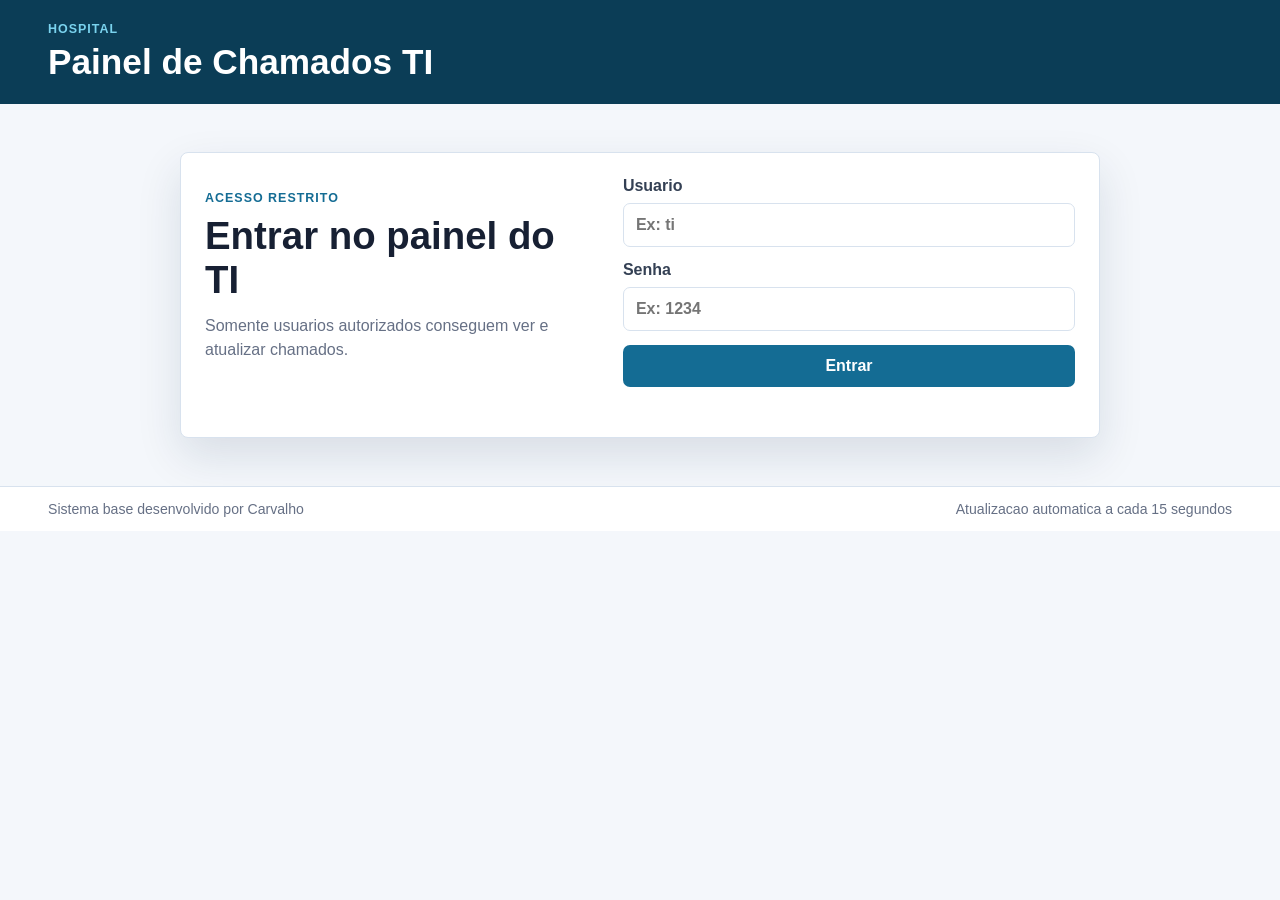
==== SistemaChamadosHospital/painel.html @ be53ba48 "Projeto Base" ====
<!doctype html>
<html lang="pt-BR">
<head>
  <meta charset="utf-8">
  <meta name="viewport" content="width=device-width, initial-scale=1">
  <title>Painel TI - Chamados</title>
  <link rel="stylesheet" href="styles.css">
</head>
<body>
  <header class="topbar">
    <div>
      <p class="eyebrow">Hospital</p>
      <h1>Painel de Chamados TI</h1>
    </div>
  </header>

  <main>
    <section id="login-section" class="auth-card">
      <div>
        <p class="eyebrow">Acesso restrito</p>
        <h2>Entrar no painel do TI</h2>
        <p>Somente usuarios autorizados conseguem ver e atualizar chamados.</p>
      </div>
      <form id="login-form" class="login-form">
        <label>
          Usuario
          <input name="username" type="text" autocomplete="username" required placeholder="Ex: ti">
        </label>
        <label>
          Senha
          <input name="password" type="password" autocomplete="current-password" required placeholder="Ex: 1234">
        </label>
        <button type="submit" class="primary">Entrar</button>
        <p id="login-message" class="form-message" role="status"></p>
      </form>
    </section>

    <section id="force-password-section" class="auth-card hidden">
      <div>
        <p class="eyebrow">Senha temporaria</p>
        <h2>Escolha uma nova senha</h2>
        <p>O TI definiu uma senha padrao. Para continuar, crie sua senha definitiva.</p>
      </div>
      <form id="force-password-form" class="login-form">
        <label>
          Nova senha
          <input name="newPassword" type="password" autocomplete="new-password" required>
        </label>
        <button type="submit" class="primary">Salvar nova senha</button>
        <p id="force-password-message" class="form-message" role="status"></p>
      </form>
    </section>

    <section id="dashboard" class="screen active app-area hidden" aria-labelledby="dashboard-title">
      <div class="userbar">
        <span id="current-user"></span>
        <div class="userbar-actions">
          <button id="profile-toggle" class="icon-button" type="button" aria-label="Meus dados" title="Meus dados">👤</button>
          <button id="logout-button" type="button">Sair</button>
        </div>
      </div>
      <section id="profile-panel" class="profile-card hidden">
        <div class="column-title">
          <h3>Meus dados</h3>
          <span>Atualize seus contatos</span>
        </div>
        <form id="profile-form" class="ticket-form compact-form">
          <label>
            Nome completo
            <input name="name" type="text" required>
          </label>
          <label>
            Email
            <input name="email" type="email" required>
          </label>
          <label>
            Celular
            <input name="phone" type="tel" required>
          </label>
          <button type="submit" class="primary">Salvar meus dados</button>
          <p id="profile-message" class="form-message" role="status"></p>
        </form>
      </section>
      <div class="panel-heading">
        <div>
          <p class="eyebrow">Telao TI</p>
          <h2 id="dashboard-title">Acompanhamento de chamados</h2>
        </div>
        <div class="filters">
          <label>
            Movimentados em
            <input id="date-filter" type="date">
          </label>
          <button id="today-filter" type="button">Hoje</button>
          <button id="clear-filter" type="button">Todos</button>
        </div>
      </div>

      <div class="stats" aria-label="Resumo dos chamados">
        <div>
          <span id="open-count">0</span>
          <p>em acompanhamento</p>
        </div>
        <div>
          <span id="done-count">0</span>
          <p>movimentados no filtro</p>
        </div>
        <div>
          <span id="urgent-count">0</span>
          <p>urgentes abertos</p>
        </div>
      </div>

      <div class="admin-actions">
        <div class="admin-control">
          <button class="panel-toggle" type="button" data-panel-target="analytics-panel">Dashboards</button>
          <section id="analytics-panel" class="analytics-panel hidden">
            <div class="column-title">
              <h3>Dashboards</h3>
              <span>Levantamentos gerais de chamados</span>
            </div>

            <div class="analytics-grid">
              <article class="analytics-card">
                <div class="analytics-head">
                  <div>
                    <p class="eyebrow">Funcionarios</p>
                    <h4>Solicitacoes abertas</h4>
                  </div>
                  <strong id="employee-total">0</strong>
                </div>
                <div class="chart-grid">
                  <div>
                    <h5>Tipos mais recorrentes</h5>
                    <div id="employee-type-pie" class="pie-chart"></div>
                    <div id="employee-type-list" class="rank-list"></div>
                  </div>
                  <div>
                    <h5>Contas que mais abriram chamados</h5>
                    <div id="employee-user-pie" class="pie-chart"></div>
                    <div id="employee-user-list" class="rank-list"></div>
                  </div>
                </div>
              </article>

              <article class="analytics-card">
                <div class="analytics-head">
                  <div>
                    <p class="eyebrow">TI</p>
                    <h4>Chamados movimentados</h4>
                  </div>
                  <strong id="ti-total">0</strong>
                </div>
                <div class="chart-grid">
                  <div>
                    <h5>Movimentados por pessoa</h5>
                    <div id="ti-person-pie" class="pie-chart"></div>
                    <div id="ti-person-list" class="rank-list"></div>
                  </div>
                  <div>
                    <h5>Tipos movimentados por pessoa</h5>
                    <div id="ti-person-type-list" class="rank-list wide"></div>
                  </div>
                  <div>
                    <h5>Situacao dos chamados movimentados</h5>
                    <div id="ti-status-pie" class="pie-chart"></div>
                    <div id="ti-status-list" class="rank-list"></div>
                  </div>
                </div>
              </article>
            </div>
          </section>
        </div>

        <div class="admin-control">
          <button class="panel-toggle" type="button" data-panel-target="users-panel">Usuarios</button>
          <section id="users-panel" class="users-panel hidden">
            <div class="column-title">
              <h3>Usuarios</h3>
              <span>Criar usuarios e resetar senha</span>
            </div>
            <form id="create-user-form" class="ticket-form compact-form">
              <label>
                Nome completo
                <input name="name" type="text" required>
              </label>
              <label>
                Email
                <input name="email" type="email" required>
              </label>
              <label>
                Celular
                <input name="phone" type="tel" required>
              </label>
              <label>
                Usuario
                <input name="username" type="text" required>
              </label>
              <label>
                Senha inicial
                <input name="password" type="text" value="Hospital@123" required>
              </label>
              <label>
                Tipo de usuario
                <select name="role" required>
                  <option value="user">Usuario comum</option>
                  <option value="ti">TI</option>
                </select>
              </label>
              <button type="submit" class="primary">Criar usuario</button>
              <p id="create-user-message" class="form-message" role="status"></p>
            </form>
            <div class="search-row inline-search">
              <label>
                Pesquisar usuarios
                <input id="user-search" type="search" placeholder="Nome, usuario, email ou celular">
              </label>
            </div>
            <div id="user-list" class="user-list"></div>
          </section>
        </div>

        <div class="admin-control">
          <button class="panel-toggle" type="button" data-panel-target="reset-panel">
            Pedidos de senha <span id="reset-badge" class="badge hidden">0</span>
          </button>
          <section id="reset-panel" class="users-panel hidden">
            <div class="column-title">
              <h3>Pedidos de nova senha</h3>
              <span>Senha padrao: Hospital@123</span>
            </div>
            <div id="reset-request-list" class="user-list"></div>
          </section>
        </div>
      </div>

      <div class="search-row ticket-search-row">
        <label>
          Pesquisar pelo numero, nome, email ou telefone
          <input id="ticket-search" type="search" placeholder="Ex: 1001, Ana ou celular">
        </label>
      </div>

      <div class="board">
        <section class="column">
          <div class="column-title">
            <h3>Chamados abertos</h3>
            <span>Ainda sem movimentacao do TI</span>
          </div>
          <div id="open-list" class="ticket-list"></div>
        </section>

        <section class="column">
          <div class="column-title">
            <h3>Movimentados / concluidos</h3>
            <span id="done-filter-label">Todos</span>
          </div>
          <div id="done-list" class="ticket-list"></div>
        </section>
      </div>

    </section>
  </main>

  <footer class="signature">
    <span>Sistema base desenvolvido por Carvalho</span>
    <span>Atualizacao automatica a cada 15 segundos</span>
  </footer>

  <template id="ticket-template">
    <article class="ticket-card">
      <div class="ticket-main">
        <div>
          <strong class="ticket-title"></strong>
          <p class="ticket-meta"></p>
        </div>
        <span class="priority"></span>
      </div>
      <span class="status-badge"></span>
      <p class="ticket-description"></p>
      <div class="ticket-footer">
        <span class="ticket-time"></span>
        <div class="ticket-actions"></div>
      </div>
    </article>
  </template>

  <script src="app.js?v=20260601-11"></script>
</body>
</html>
---- SistemaChamadosHospital/styles.css ----
:root {
  --bg: #f4f7fb;
  --surface: #ffffff;
  --surface-soft: #eef4fb;
  --text: #172033;
  --muted: #667085;
  --line: #d8e2ee;
  --brand: #146c94;
  --brand-dark: #0f526f;
  --ok: #198754;
  --warn: #b7791f;
  --danger: #c24135;
  --info: #375a9e;
  --pending: #7654a6;
  --shadow: 0 18px 45px rgba(20, 45, 70, 0.12);
}

* {
  box-sizing: border-box;
}

body {
  margin: 0;
  min-height: 100vh;
  color: var(--text);
  background: var(--bg);
  font-family: Arial, Helvetica, sans-serif;
}

.signature {
  display: flex;
  justify-content: space-between;
  gap: 12px;
  padding: 14px clamp(18px, 4vw, 48px);
  border-top: 1px solid var(--line);
  color: var(--muted);
  background: white;
  font-size: 0.88rem;
}

button,
input,
select,
textarea {
  font: inherit;
}

.topbar {
  display: flex;
  align-items: center;
  justify-content: space-between;
  gap: 24px;
  padding: 22px clamp(18px, 4vw, 48px);
  color: white;
  background: #0b3d56;
}

h1,
h2,
h3,
p {
  margin: 0;
}

h1 {
  font-size: clamp(1.55rem, 3vw, 2.2rem);
}

h2 {
  font-size: clamp(1.6rem, 3vw, 2.4rem);
}

.eyebrow {
  margin-bottom: 6px;
  color: #7ad3ee;
  font-size: 0.78rem;
  font-weight: 700;
  letter-spacing: 0.08em;
  text-transform: uppercase;
}

.tabs {
  display: flex;
  gap: 8px;
  padding: 5px;
  border: 1px solid rgba(255, 255, 255, 0.24);
  border-radius: 8px;
  background: rgba(255, 255, 255, 0.08);
}

.tab {
  border: 0;
  border-radius: 6px;
  padding: 10px 14px;
  color: white;
  background: transparent;
  cursor: pointer;
}

.tab.active {
  color: #0b3d56;
  background: white;
}

main {
  padding: clamp(18px, 4vw, 48px);
}

.screen {
  display: none;
}

.screen.active {
  display: block;
}

.hidden {
  display: none !important;
}

.auth-card {
  display: grid;
  grid-template-columns: minmax(240px, 0.9fr) minmax(280px, 1.1fr);
  gap: clamp(20px, 4vw, 48px);
  align-items: start;
  max-width: 920px;
  margin: 0 auto;
  padding: 24px;
  border: 1px solid var(--line);
  border-radius: 8px;
  background: var(--surface);
  box-shadow: var(--shadow);
}

.auth-card .eyebrow {
  color: var(--brand);
}

.auth-card p {
  margin-top: 12px;
  color: var(--muted);
  line-height: 1.5;
}

.login-form {
  display: grid;
  gap: 14px;
}

.auth-forms {
  min-width: 0;
}

.secondary {
  border: 1px solid var(--line);
  border-radius: 7px;
  padding: 12px 16px;
  color: var(--brand);
  background: white;
  font-weight: 800;
  cursor: pointer;
}

.userbar {
  display: flex;
  align-items: center;
  justify-content: space-between;
  gap: 12px;
  margin: 0 auto 18px;
  max-width: 1180px;
  padding: 12px 14px;
  border: 1px solid var(--line);
  border-radius: 8px;
  background: var(--surface);
}

.userbar-actions {
  display: flex;
  align-items: center;
  gap: 8px;
}

.userbar span {
  font-weight: 800;
}

.userbar button {
  border: 1px solid var(--line);
  border-radius: 7px;
  padding: 9px 12px;
  color: var(--text);
  background: white;
  cursor: pointer;
}

.icon-button {
  display: grid;
  place-items: center;
  width: 42px;
  height: 42px;
  padding: 0 !important;
  font-size: 1.2rem;
}

.admin-actions {
  display: grid;
  grid-template-columns: repeat(3, minmax(0, 1fr));
  gap: 10px;
  max-width: 1100px;
  margin: 0 auto 18px;
}

.admin-control {
  display: contents;
}

.panel-toggle {
  position: relative;
  width: 100%;
  border: 1px solid var(--line);
  border-radius: 8px;
  padding: 12px 16px;
  color: var(--brand);
  background: white;
  font-weight: 800;
  cursor: pointer;
}

.admin-actions .analytics-panel,
.admin-actions .users-panel {
  grid-column: 1 / -1;
  width: 100%;
  max-width: none;
  margin: 0;
}

.ticket-search-row {
  max-width: 1100px;
  margin: 0 auto 18px;
}

.panel-toggle.active {
  color: white;
  background: var(--brand);
}

.badge {
  display: inline-grid;
  place-items: center;
  min-width: 22px;
  height: 22px;
  margin-left: 6px;
  border-radius: 999px;
  color: white;
  background: var(--danger);
  font-size: 0.78rem;
  font-weight: 900;
}

.form-layout {
  display: grid;
  grid-template-columns: minmax(240px, 0.8fr) minmax(300px, 1.2fr);
  gap: clamp(20px, 4vw, 52px);
  align-items: start;
  max-width: 1100px;
  margin: 0 auto;
}

.history,
.profile-card,
.users-panel,
.analytics-panel {
  max-width: 1100px;
  margin: 22px auto 0;
  border: 1px solid var(--line);
  border-radius: 8px;
  background: var(--surface);
  overflow: hidden;
}

.analytics-grid {
  display: grid;
  grid-template-columns: 1fr;
  gap: 14px;
  padding: 14px;
}

.analytics-card {
  border: 1px solid var(--line);
  border-radius: 8px;
  padding: 16px;
  background: white;
}

.analytics-head {
  display: flex;
  align-items: center;
  justify-content: space-between;
  gap: 14px;
  margin-bottom: 16px;
}

.analytics-head .eyebrow {
  color: var(--brand);
}

.analytics-head h4,
.chart-grid h5 {
  margin: 0;
}

.analytics-head strong {
  display: grid;
  place-items: center;
  min-width: 64px;
  min-height: 54px;
  border-radius: 8px;
  color: white;
  background: var(--brand);
  font-size: 1.8rem;
}

.chart-grid {
  display: grid;
  grid-template-columns: repeat(2, minmax(0, 1fr));
  gap: 18px;
}

.chart-grid h5 {
  margin-bottom: 10px;
  color: #344054;
}

.pie-chart {
  display: grid;
  place-items: center;
  min-height: 170px;
  margin-bottom: 8px;
}

.pie-chart svg {
  width: min(170px, 100%);
  height: auto;
}

.pie-chart text {
  fill: var(--text);
  font-size: 0.9rem;
  font-weight: 800;
}

.rank-list {
  display: grid;
  gap: 8px;
}

.rank-row {
  display: grid;
  grid-template-columns: auto 1fr auto;
  gap: 8px;
  align-items: center;
  color: var(--muted);
  font-size: 0.92rem;
}

.rank-row strong {
  min-width: 0;
  color: var(--text);
  overflow-wrap: anywhere;
}

.dot {
  width: 10px;
  height: 10px;
  border-radius: 999px;
}

.person-type-row {
  display: grid;
  gap: 8px;
  padding: 10px;
  border: 1px solid var(--line);
  border-radius: 8px;
  background: var(--surface-soft);
}

.person-type-row strong {
  display: flex;
  justify-content: space-between;
  gap: 10px;
}

.person-type-row p {
  margin: 2px 0 -2px;
  color: var(--muted);
  font-size: 0.82rem;
  font-weight: 800;
  text-transform: uppercase;
}

.person-type-row em {
  color: var(--muted);
  font-style: normal;
  font-weight: 700;
}

.person-type-row div {
  display: flex;
  flex-wrap: wrap;
  gap: 6px;
}

.person-type-row span {
  border-radius: 999px;
  padding: 5px 8px;
  color: var(--brand-dark);
  background: white;
  font-size: 0.86rem;
  font-weight: 700;
}

.empty-mini {
  color: var(--muted);
  text-align: center;
}

.compact-form {
  box-shadow: none;
  border: 0;
  border-radius: 0;
}

.intro {
  padding-top: 18px;
}

.intro .eyebrow,
.panel-heading .eyebrow {
  color: var(--brand);
}

.intro p:last-child {
  margin-top: 14px;
  color: var(--muted);
  line-height: 1.55;
}

.contact-warning {
  margin-top: 18px;
  border: 2px solid #f2b84b;
  border-radius: 8px;
  padding: 14px;
  background: #fff8e8;
}

.contact-warning strong {
  display: block;
  margin-bottom: 6px;
  color: #8a5a00;
  font-size: 1rem;
}

.contact-warning p {
  color: #5f4305 !important;
  font-weight: 700;
  line-height: 1.5;
}

.ticket-form {
  display: grid;
  grid-template-columns: repeat(2, minmax(0, 1fr));
  gap: 16px;
  padding: 24px;
  border: 1px solid var(--line);
  border-radius: 8px;
  background: var(--surface);
  box-shadow: var(--shadow);
}

label {
  display: grid;
  gap: 8px;
  color: #344054;
  font-weight: 700;
}

input,
select,
textarea {
  width: 100%;
  border: 1px solid var(--line);
  border-radius: 7px;
  padding: 12px;
  color: var(--text);
  background: white;
}

textarea {
  resize: vertical;
}

.span-2 {
  grid-column: 1 / -1;
}

.primary,
.filters button,
.status-button {
  border: 0;
  border-radius: 7px;
  padding: 12px 16px;
  font-weight: 700;
  cursor: pointer;
}

.primary {
  color: white;
  background: var(--brand);
}

.primary:hover,
.filters button:hover {
  background: var(--brand-dark);
}

.form-message {
  align-self: center;
  color: var(--ok);
  font-weight: 700;
}

.panel-heading {
  display: flex;
  align-items: end;
  justify-content: space-between;
  gap: 18px;
  margin-bottom: 18px;
}

.filters {
  display: flex;
  align-items: end;
  gap: 10px;
}

.filters label {
  min-width: 190px;
}

.filters button {
  color: white;
  background: var(--brand);
}

.search-row {
  margin-bottom: 18px;
  padding: 16px;
  border: 1px solid var(--line);
  border-radius: 8px;
  background: var(--surface);
}

.inline-search {
  margin: 14px;
}

.search-row label {
  max-width: 520px;
}

.stats {
  display: grid;
  grid-template-columns: repeat(3, minmax(0, 1fr));
  gap: 14px;
  margin-bottom: 18px;
}

.stats div {
  padding: 18px;
  border: 1px solid var(--line);
  border-radius: 8px;
  background: var(--surface);
}

.stats span {
  display: block;
  margin-bottom: 4px;
  font-size: 2rem;
  font-weight: 800;
  color: var(--brand);
}

.stats p {
  color: var(--muted);
}

.board {
  display: grid;
  grid-template-columns: 1fr 1fr;
  gap: 18px;
  min-height: 52vh;
}

.column {
  min-width: 0;
  border: 1px solid var(--line);
  border-radius: 8px;
  background: var(--surface);
  overflow: hidden;
}

.column-title {
  display: flex;
  align-items: center;
  justify-content: space-between;
  gap: 12px;
  padding: 16px 18px;
  background: var(--surface-soft);
  border-bottom: 1px solid var(--line);
}

.column-title span {
  color: var(--muted);
  font-size: 0.92rem;
}

.ticket-list {
  display: grid;
  gap: 12px;
  padding: 14px;
}

.ticket-card {
  border: 1px solid var(--line);
  border-radius: 8px;
  padding: 14px;
  background: white;
}

.ticket-main,
.ticket-footer {
  display: flex;
  align-items: center;
  justify-content: space-between;
  gap: 12px;
}

.ticket-title {
  font-size: 1.05rem;
}

.ticket-meta,
.ticket-description,
.ticket-time {
  color: var(--muted);
}

.ticket-meta {
  margin-top: 4px;
  font-size: 0.92rem;
}

.ticket-description {
  margin: 12px 0;
  line-height: 1.45;
}

.contact-lines {
  display: grid;
  gap: 4px;
  margin-top: 10px;
  color: var(--muted);
  font-size: 0.92rem;
}

.priority {
  flex: 0 0 auto;
  border-radius: 999px;
  padding: 5px 10px;
  color: white;
  font-size: 0.82rem;
  font-weight: 800;
  background: var(--brand);
}

.priority.alta {
  background: var(--warn);
}

.priority.urgente {
  background: var(--danger);
}

.empty {
  padding: 24px;
  color: var(--muted);
  text-align: center;
}

.status-badge {
  display: inline-flex;
  width: fit-content;
  margin-top: 12px;
  border-radius: 999px;
  padding: 6px 10px;
  color: white;
  font-size: 0.82rem;
  font-weight: 800;
  background: var(--brand);
}

.status-badge[data-status="in_progress"] {
  background: var(--info);
}

.status-badge[data-status="no_immediate_solution"] {
  background: var(--warn);
}

.status-badge[data-status="waiting_responsible"] {
  background: var(--pending);
}

.status-badge[data-status="done"] {
  background: var(--ok);
}

.ticket-actions {
  display: flex;
  flex-wrap: wrap;
  justify-content: flex-end;
  gap: 8px;
}

.status-button {
  padding: 8px 10px;
  color: white;
  background: var(--brand);
  font-size: 0.86rem;
}

.status-button[data-status="in_progress"] {
  background: var(--info);
}

.status-button[data-status="no_immediate_solution"] {
  background: var(--warn);
}

.status-button[data-status="waiting_responsible"] {
  background: var(--pending);
}

.status-button[data-status="done"] {
  background: var(--ok);
}

.user-list {
  display: grid;
  gap: 12px;
  padding: 14px;
}

.user-card {
  display: grid;
  grid-template-columns: 1fr minmax(220px, 0.6fr);
  gap: 12px;
  align-items: end;
  border: 1px solid var(--line);
  border-radius: 8px;
  padding: 14px;
  background: white;
}

.user-card p {
  margin-top: 4px;
  color: var(--muted);
}

.reset-form {
  display: flex;
  gap: 8px;
}

.reset-form input {
  min-width: 0;
}

.reset-form button {
  border: 0;
  border-radius: 7px;
  padding: 10px 12px;
  color: white;
  background: var(--brand);
  font-weight: 800;
  cursor: pointer;
}

.reset-direct-button {
  border: 0;
  border-radius: 7px;
  padding: 12px 14px;
  color: white;
  background: var(--warn);
  font-weight: 800;
  cursor: pointer;
}

.danger-button {
  border: 0;
  border-radius: 7px;
  padding: 12px 14px;
  color: white;
  background: var(--danger);
  font-weight: 800;
  cursor: pointer;
}

@media (max-width: 820px) {
  .topbar,
  .signature,
  .panel-heading,
  .filters,
  .ticket-footer,
  .auth-card,
  .userbar,
  .userbar-actions,
  .user-card,
  .reset-form {
    align-items: stretch;
    flex-direction: column;
  }

  .admin-actions {
    display: grid;
    grid-template-columns: 1fr;
  }

  .panel-toggle {
    width: 100%;
  }

  .auth-card,
  .user-card {
    grid-template-columns: 1fr;
  }

  .ticket-actions {
    justify-content: stretch;
  }

  .status-button {
    flex: 1 1 160px;
  }

  .tabs,
  .stats,
  .board,
  .chart-grid,
  .form-layout,
  .ticket-form {
    grid-template-columns: 1fr;
  }

  .tabs {
    display: grid;
  }

  .span-2 {
    grid-column: auto;
  }
}
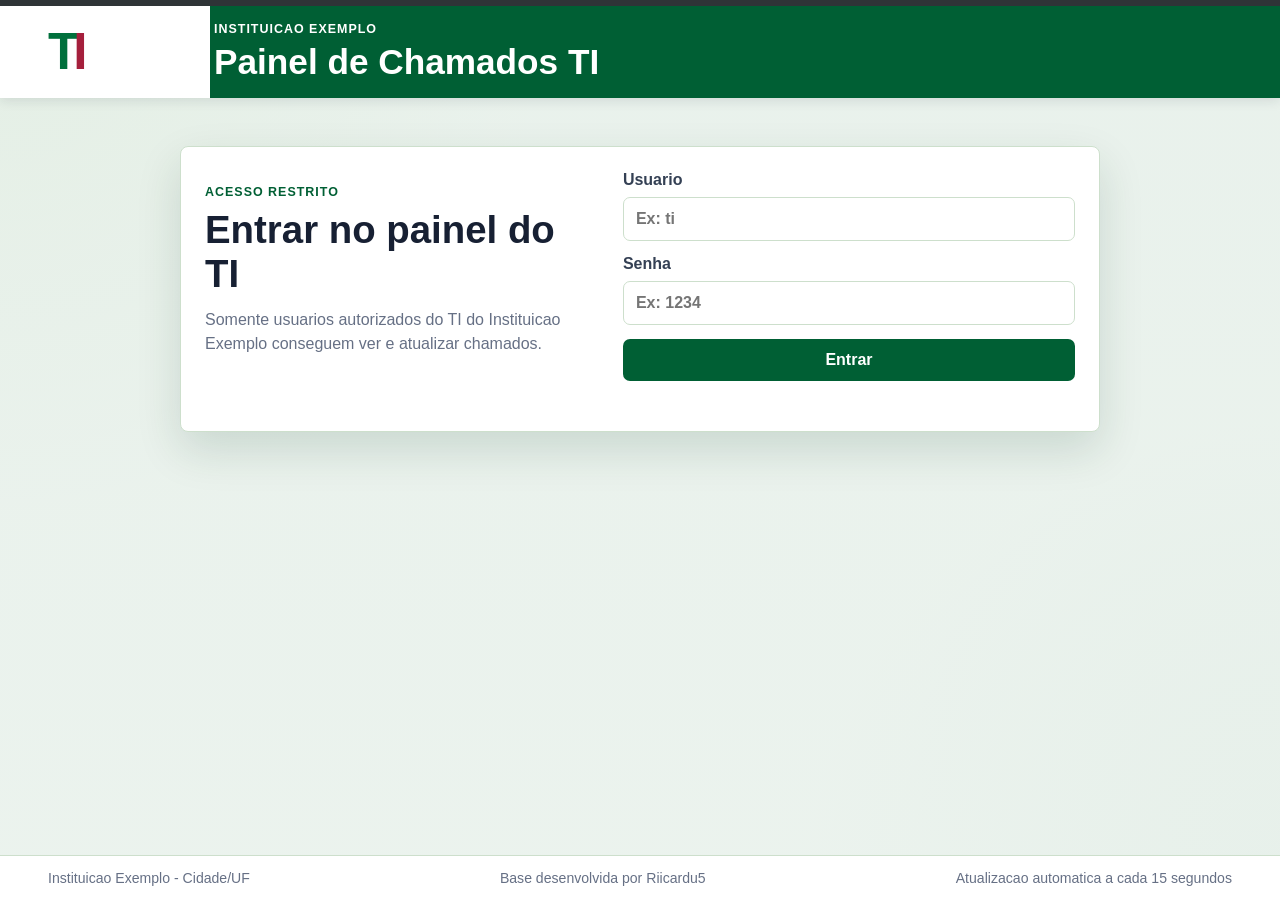
==== commit aa9e26bd: "1.1 version 1.1 version" ====
--- a/SistemaChamadosHospital/painel.html
+++ b/SistemaChamadosHospital/painel.html
@@ -1,16 +1,28 @@
-<!doctype html>
+﻿<!doctype html>
 <html lang="pt-BR">
 <head>
   <meta charset="utf-8">
   <meta name="viewport" content="width=device-width, initial-scale=1">
+  <meta name="theme-color" content="#005f34">
+  <meta name="mobile-web-app-capable" content="yes">
+  <meta name="apple-mobile-web-app-capable" content="yes">
+  <meta name="apple-mobile-web-app-title" content="Painel TI">
+  <meta name="apple-mobile-web-app-status-bar-style" content="black-translucent">
   <title>Painel TI - Chamados</title>
-  <link rel="stylesheet" href="styles.css">
+  <link rel="manifest" href="manifest.webmanifest">
+  <link rel="icon" href="icons/icon.svg" type="image/svg+xml">
+  <link rel="stylesheet" href="styles.css?v=20260603-22">
 </head>
 <body>
   <header class="topbar">
-    <div>
-      <p class="eyebrow">Hospital</p>
-      <h1>Painel de Chamados TI</h1>
+    <div class="brand">
+      <div class="brand-mark" aria-hidden="true">
+        <span>T</span><span>I</span>
+      </div>
+      <div>
+        <p class="eyebrow">Instituicao Exemplo</p>
+        <h1>Painel de Chamados TI</h1>
+      </div>
     </div>
   </header>
 
@@ -19,7 +31,7 @@
       <div>
         <p class="eyebrow">Acesso restrito</p>
         <h2>Entrar no painel do TI</h2>
-        <p>Somente usuarios autorizados conseguem ver e atualizar chamados.</p>
+        <p>Somente usuarios autorizados do TI do Instituicao Exemplo conseguem ver e atualizar chamados.</p>
       </div>
       <form id="login-form" class="login-form">
         <label>
@@ -39,7 +51,7 @@
       <div>
         <p class="eyebrow">Senha temporaria</p>
         <h2>Escolha uma nova senha</h2>
-        <p>O TI definiu uma senha padrao. Para continuar, crie sua senha definitiva.</p>
+        <p>O TI definiu a senha padrao do TI. Para continuar, crie sua senha definitiva.</p>
       </div>
       <form id="force-password-form" class="login-form">
         <label>
@@ -56,30 +68,122 @@
         <span id="current-user"></span>
         <div class="userbar-actions">
           <button id="profile-toggle" class="icon-button" type="button" aria-label="Meus dados" title="Meus dados">👤</button>
+          <section id="profile-panel" class="profile-card userbar-dropdown hidden">
+            <div class="column-title">
+              <h3>Meus dados</h3>
+              <span>Atualize seus contatos</span>
+            </div>
+            <form id="profile-form" class="ticket-form compact-form">
+              <label>
+                Nome completo
+                <input name="name" type="text" required>
+              </label>
+              <label>
+                Email
+                <input name="email" type="email" required>
+              </label>
+              <label>
+                Celular
+                <input name="phone" type="tel" required>
+              </label>
+              <button type="submit" class="primary">Salvar meus dados</button>
+              <p id="profile-message" class="form-message" role="status"></p>
+            </form>
+          </section>
+          <button class="icon-button panel-toggle advanced-toggle" type="button" data-panel-target="advanced-panel" aria-label="Configuracoes avancadas" title="Configuracoes avancadas">⚙</button>
           <button id="logout-button" type="button">Sair</button>
         </div>
       </div>
-      <section id="profile-panel" class="profile-card hidden">
+      <section id="advanced-panel" class="advanced-panel hidden">
         <div class="column-title">
-          <h3>Meus dados</h3>
-          <span>Atualize seus contatos</span>
-        </div>
-        <form id="profile-form" class="ticket-form compact-form">
-          <label>
-            Nome completo
-            <input name="name" type="text" required>
-          </label>
-          <label>
-            Email
-            <input name="email" type="email" required>
-          </label>
-          <label>
-            Celular
-            <input name="phone" type="tel" required>
-          </label>
-          <button type="submit" class="primary">Salvar meus dados</button>
-          <p id="profile-message" class="form-message" role="status"></p>
-        </form>
+          <h3>Configuracoes avancadas</h3>
+          <span>Dashboards e manutencao do sistema</span>
+        </div>
+        <div class="advanced-actions">
+          <button class="panel-toggle" type="button" data-panel-target="analytics-panel">Dashboards</button>
+          <button id="clear-attachments-button" class="danger-button" type="button">Limpar imagens dos chamados</button>
+        </div>
+        <p id="clear-attachments-message" class="form-message" role="status"></p>
+        <section id="analytics-panel" class="analytics-panel hidden">
+          <div class="column-title">
+            <h3>Dashboards</h3>
+            <span>Levantamentos gerais de chamados</span>
+          </div>
+
+          <div class="analytics-filters">
+            <label>
+              Periodo
+              <select id="analytics-period">
+                <option value="all">Geral</option>
+                <option value="day">Dia especifico</option>
+                <option value="week">Semana especifica</option>
+                <option value="month">Mes especifico</option>
+              </select>
+            </label>
+            <label id="analytics-day-field" class="hidden">
+              Dia
+              <input id="analytics-day" type="date">
+            </label>
+            <label id="analytics-week-field" class="hidden">
+              Semana
+              <input id="analytics-week" type="week">
+            </label>
+            <label id="analytics-month-field" class="hidden">
+              Mes
+              <input id="analytics-month" type="month">
+            </label>
+          </div>
+
+          <div class="analytics-grid">
+            <article class="analytics-card">
+              <div class="analytics-head">
+                <div>
+                  <p class="eyebrow">Funcionarios</p>
+                  <h4>Solicitacoes abertas</h4>
+                </div>
+                <strong id="employee-total">0</strong>
+              </div>
+              <div class="chart-grid">
+                <div>
+                  <h5>Tipos mais recorrentes</h5>
+                  <div id="employee-type-pie" class="pie-chart"></div>
+                  <div id="employee-type-list" class="rank-list"></div>
+                </div>
+                <div>
+                  <h5>Contas que mais abriram chamados</h5>
+                  <div id="employee-user-pie" class="pie-chart"></div>
+                  <div id="employee-user-list" class="rank-list"></div>
+                </div>
+              </div>
+            </article>
+
+            <article class="analytics-card">
+              <div class="analytics-head">
+                <div>
+                  <p class="eyebrow">TI</p>
+                  <h4>Chamados movimentados</h4>
+                </div>
+                <strong id="ti-total">0</strong>
+              </div>
+              <div class="chart-grid">
+                <div>
+                  <h5>Movimentados por pessoa</h5>
+                  <div id="ti-person-pie" class="pie-chart"></div>
+                  <div id="ti-person-list" class="rank-list"></div>
+                </div>
+                <div>
+                  <h5>Tipos movimentados por pessoa</h5>
+                  <div id="ti-person-type-list" class="rank-list wide"></div>
+                </div>
+                <div>
+                  <h5>Situacao dos chamados movimentados</h5>
+                  <div id="ti-status-pie" class="pie-chart"></div>
+                  <div id="ti-status-list" class="rank-list"></div>
+                </div>
+              </div>
+            </article>
+          </div>
+        </section>
       </section>
       <div class="panel-heading">
         <div>
@@ -113,66 +217,6 @@
 
       <div class="admin-actions">
         <div class="admin-control">
-          <button class="panel-toggle" type="button" data-panel-target="analytics-panel">Dashboards</button>
-          <section id="analytics-panel" class="analytics-panel hidden">
-            <div class="column-title">
-              <h3>Dashboards</h3>
-              <span>Levantamentos gerais de chamados</span>
-            </div>
-
-            <div class="analytics-grid">
-              <article class="analytics-card">
-                <div class="analytics-head">
-                  <div>
-                    <p class="eyebrow">Funcionarios</p>
-                    <h4>Solicitacoes abertas</h4>
-                  </div>
-                  <strong id="employee-total">0</strong>
-                </div>
-                <div class="chart-grid">
-                  <div>
-                    <h5>Tipos mais recorrentes</h5>
-                    <div id="employee-type-pie" class="pie-chart"></div>
-                    <div id="employee-type-list" class="rank-list"></div>
-                  </div>
-                  <div>
-                    <h5>Contas que mais abriram chamados</h5>
-                    <div id="employee-user-pie" class="pie-chart"></div>
-                    <div id="employee-user-list" class="rank-list"></div>
-                  </div>
-                </div>
-              </article>
-
-              <article class="analytics-card">
-                <div class="analytics-head">
-                  <div>
-                    <p class="eyebrow">TI</p>
-                    <h4>Chamados movimentados</h4>
-                  </div>
-                  <strong id="ti-total">0</strong>
-                </div>
-                <div class="chart-grid">
-                  <div>
-                    <h5>Movimentados por pessoa</h5>
-                    <div id="ti-person-pie" class="pie-chart"></div>
-                    <div id="ti-person-list" class="rank-list"></div>
-                  </div>
-                  <div>
-                    <h5>Tipos movimentados por pessoa</h5>
-                    <div id="ti-person-type-list" class="rank-list wide"></div>
-                  </div>
-                  <div>
-                    <h5>Situacao dos chamados movimentados</h5>
-                    <div id="ti-status-pie" class="pie-chart"></div>
-                    <div id="ti-status-list" class="rank-list"></div>
-                  </div>
-                </div>
-              </article>
-            </div>
-          </section>
-        </div>
-
-        <div class="admin-control">
           <button class="panel-toggle" type="button" data-panel-target="users-panel">Usuarios</button>
           <section id="users-panel" class="users-panel hidden">
             <div class="column-title">
@@ -198,7 +242,7 @@
               </label>
               <label>
                 Senha inicial
-                <input name="password" type="text" value="Hospital@123" required>
+                <input name="password" type="text" value="Chamados@123" required>
               </label>
               <label>
                 Tipo de usuario
@@ -227,9 +271,62 @@
           <section id="reset-panel" class="users-panel hidden">
             <div class="column-title">
               <h3>Pedidos de nova senha</h3>
-              <span>Senha padrao: Hospital@123</span>
+              <span>Senha padrao: Chamados@123</span>
             </div>
             <div id="reset-request-list" class="user-list"></div>
+          </section>
+        </div>
+
+        <div class="admin-control">
+          <button class="panel-toggle" type="button" data-panel-target="computers-panel">Computadores</button>
+          <section id="computers-panel" class="users-panel hidden">
+            <div class="column-title">
+              <h3>Inventario de computadores</h3>
+              <span>Patrimonio, AnyDesk, sistema e localizacao</span>
+            </div>
+            <form id="computer-form" class="ticket-form compact-form">
+              <label>
+                Numero de patrimonio
+                <input name="patrimonio" type="text" required placeholder="Ex: PAT-1234">
+              </label>
+              <label>
+                AnyDesk
+                <input name="anydesk" type="text" placeholder="Ex: 123 456 789">
+              </label>
+              <label>
+                Sistema operacional
+                <input name="os" type="text" placeholder="Ex: Windows 11 Pro">
+              </label>
+              <label>
+                Setor
+                <input name="sector" type="text" required placeholder="Ex: Recepcao">
+              </label>
+              <label class="span-2">
+                Especificacoes
+                <textarea name="specs" rows="3" placeholder="Processador, memoria, HD/SSD, modelo etc."></textarea>
+              </label>
+              <label class="span-2">
+                Licencas
+                <textarea name="licenses" rows="3" placeholder="Office, Windows, antivirus, sistemas liberados etc."></textarea>
+              </label>
+              <label class="span-2">
+                Localizacao exata
+                <input name="location" type="text" required placeholder="Ex: Sala 02, bancada da direita, maquina da triagem">
+              </label>
+              <label class="span-2">
+                Descricao da maquina
+                <textarea name="description" rows="3" placeholder="Detalhe fisico, usuario principal, observacoes importantes."></textarea>
+              </label>
+              <button type="submit" class="primary">Cadastrar computador</button>
+              <p id="computer-message" class="form-message" role="status"></p>
+            </form>
+            <div class="search-row inline-search">
+              <label>
+                Pesquisar computadores
+                <input id="computer-search" type="search" placeholder="Patrimonio, setor, AnyDesk, sistema ou localizacao">
+              </label>
+            </div>
+            <div id="computer-list" class="user-list"></div>
           </section>
         </div>
       </div>
@@ -245,7 +342,7 @@
         <section class="column">
           <div class="column-title">
             <h3>Chamados abertos</h3>
-            <span>Ainda sem movimentacao do TI</span>
+            <span>Abertos e em andamento</span>
           </div>
           <div id="open-list" class="ticket-list"></div>
         </section>
@@ -263,7 +360,8 @@
   </main>
 
   <footer class="signature">
-    <span>Sistema base desenvolvido por Carvalho</span>
+    <span>Instituicao Exemplo - Cidade/UF</span>
+    <span>Base desenvolvida por Riicardu5</span>
     <span>Atualizacao automatica a cada 15 segundos</span>
   </footer>
 
@@ -285,6 +383,6 @@
     </article>
   </template>
 
-  <script src="app.js?v=20260601-11"></script>
+  <script src="app.js?v=20260603-22"></script>
 </body>
 </html>
--- a/SistemaChamadosHospital/styles.css
+++ b/SistemaChamadosHospital/styles.css
@@ -1,18 +1,18 @@
 :root {
-  --bg: #f4f7fb;
+  --bg: #edf4ef;
   --surface: #ffffff;
-  --surface-soft: #eef4fb;
+  --surface-soft: #e7f3df;
   --text: #172033;
   --muted: #667085;
-  --line: #d8e2ee;
-  --brand: #146c94;
-  --brand-dark: #0f526f;
-  --ok: #198754;
+  --line: #cddfcc;
+  --brand: #78b84a;
+  --brand-dark: #005f34;
+  --ok: #78b84a;
   --warn: #b7791f;
-  --danger: #c24135;
-  --info: #375a9e;
-  --pending: #7654a6;
-  --shadow: 0 18px 45px rgba(20, 45, 70, 0.12);
+  --danger: #a51f3c;
+  --info: #2f7d4a;
+  --pending: #7aaf4b;
+  --shadow: 0 18px 45px rgba(0, 59, 32, 0.14);
 }
 
 * {
@@ -20,11 +20,39 @@
 }
 
 body {
+  position: relative;
+  isolation: isolate;
+  display: flex;
+  flex-direction: column;
   margin: 0;
   min-height: 100vh;
   color: var(--text);
   background: var(--bg);
   font-family: Arial, Helvetica, sans-serif;
+  -webkit-text-size-adjust: 100%;
+}
+
+body::before,
+body::after {
+  content: "";
+  position: fixed;
+  inset: 0;
+  pointer-events: none;
+}
+
+body::before {
+  z-index: -2;
+  background:
+    radial-gradient(circle at top left, rgba(120, 184, 74, 0.22), transparent 34rem),
+    radial-gradient(circle at bottom right, rgba(0, 95, 52, 0.18), transparent 30rem),
+    var(--bg);
+}
+
+body::after {
+  z-index: -1;
+  background:
+    linear-gradient(180deg, rgba(237, 244, 239, 0.78), rgba(237, 244, 239, 0.9)),
+    rgba(0, 95, 52, 0.08);
 }
 
 .signature {
@@ -50,9 +78,37 @@
   align-items: center;
   justify-content: space-between;
   gap: 24px;
-  padding: 22px clamp(18px, 4vw, 48px);
-  color: white;
-  background: #0b3d56;
+  padding: 16px clamp(18px, 4vw, 48px);
+  color: white;
+  background: linear-gradient(90deg, #ffffff 0, #ffffff 210px, #005f34 210px, #005f34 100%);
+  border-top: 6px solid #2f3437;
+  box-shadow: 0 2px 12px rgba(23, 32, 51, 0.12);
+}
+
+.brand {
+  display: flex;
+  align-items: center;
+  gap: 16px;
+}
+
+.brand-mark {
+  display: flex;
+  align-items: center;
+  gap: 0;
+  min-width: 150px;
+  color: #00703c;
+  font-weight: 900;
+  line-height: 0.78;
+}
+
+.brand-mark span {
+  display: inline-block;
+  font-size: 3.2rem;
+}
+
+.brand-mark span:last-child {
+  color: #a51f3c;
+  margin-left: -6px;
 }
 
 h1,
@@ -66,13 +122,18 @@
   font-size: clamp(1.55rem, 3vw, 2.2rem);
 }
 
+.topbar h1,
+.topbar .eyebrow {
+  color: white;
+}
+
 h2 {
   font-size: clamp(1.6rem, 3vw, 2.4rem);
 }
 
 .eyebrow {
   margin-bottom: 6px;
-  color: #7ad3ee;
+  color: #00703c;
   font-size: 0.78rem;
   font-weight: 700;
   letter-spacing: 0.08em;
@@ -103,6 +164,7 @@
 }
 
 main {
+  flex: 1;
   padding: clamp(18px, 4vw, 48px);
 }
 
@@ -133,7 +195,7 @@
 }
 
 .auth-card .eyebrow {
-  color: var(--brand);
+  color: var(--brand-dark);
 }
 
 .auth-card p {
@@ -155,13 +217,14 @@
   border: 1px solid var(--line);
   border-radius: 7px;
   padding: 12px 16px;
-  color: var(--brand);
+  color: var(--brand-dark);
   background: white;
   font-weight: 800;
   cursor: pointer;
 }
 
 .userbar {
+  position: relative;
   display: flex;
   align-items: center;
   justify-content: space-between;
@@ -175,6 +238,7 @@
 }
 
 .userbar-actions {
+  position: relative;
   display: flex;
   align-items: center;
   gap: 8px;
@@ -202,9 +266,19 @@
   font-size: 1.2rem;
 }
 
+.userbar-dropdown {
+  position: absolute;
+  top: calc(100% + 10px);
+  right: 0;
+  z-index: 20;
+  width: min(420px, calc(100vw - 28px));
+  margin: 0;
+  box-shadow: var(--shadow);
+}
+
 .admin-actions {
   display: grid;
-  grid-template-columns: repeat(3, minmax(0, 1fr));
+  grid-template-columns: repeat(2, minmax(0, 1fr));
   gap: 10px;
   max-width: 1100px;
   margin: 0 auto 18px;
@@ -214,13 +288,21 @@
   display: contents;
 }
 
+.admin-control > .panel-toggle {
+  order: 1;
+}
+
+.admin-control > .users-panel {
+  order: 2;
+}
+
 .panel-toggle {
   position: relative;
   width: 100%;
   border: 1px solid var(--line);
   border-radius: 8px;
   padding: 12px 16px;
-  color: var(--brand);
+  color: var(--brand-dark);
   background: white;
   font-weight: 800;
   cursor: pointer;
@@ -234,6 +316,36 @@
   margin: 0;
 }
 
+.advanced-toggle {
+  width: 42px;
+  color: var(--text);
+}
+
+.advanced-panel {
+  max-width: 1100px;
+  margin: 0 auto 18px;
+  border: 1px solid var(--line);
+  border-radius: 8px;
+  padding: 18px;
+  background: white;
+  box-shadow: var(--shadow);
+}
+
+.advanced-actions {
+  display: flex;
+  flex-wrap: wrap;
+  gap: 10px;
+  margin-bottom: 10px;
+}
+
+.advanced-actions .panel-toggle {
+  width: auto;
+}
+
+.advanced-panel .analytics-panel {
+  margin-top: 14px;
+}
+
 .ticket-search-row {
   max-width: 1100px;
   margin: 0 auto 18px;
@@ -241,7 +353,7 @@
 
 .panel-toggle.active {
   color: white;
-  background: var(--brand);
+  background: var(--brand-dark);
 }
 
 .badge {
@@ -285,6 +397,15 @@
   padding: 14px;
 }
 
+.analytics-filters {
+  display: grid;
+  grid-template-columns: repeat(4, minmax(160px, 1fr));
+  gap: 12px;
+  padding: 14px;
+  border-bottom: 1px solid var(--line);
+  background: white;
+}
+
 .analytics-card {
   border: 1px solid var(--line);
   border-radius: 8px;
@@ -301,7 +422,7 @@
 }
 
 .analytics-head .eyebrow {
-  color: var(--brand);
+  color: var(--brand-dark);
 }
 
 .analytics-head h4,
@@ -316,7 +437,7 @@
   min-height: 54px;
   border-radius: 8px;
   color: white;
-  background: var(--brand);
+  background: var(--brand-dark);
   font-size: 1.8rem;
 }
 
@@ -436,7 +557,7 @@
 
 .intro .eyebrow,
 .panel-heading .eyebrow {
-  color: var(--brand);
+  color: var(--brand-dark);
 }
 
 .intro p:last-child {
@@ -447,23 +568,46 @@
 
 .contact-warning {
   margin-top: 18px;
-  border: 2px solid #f2b84b;
+  border: 2px solid var(--brand);
   border-radius: 8px;
   padding: 14px;
-  background: #fff8e8;
+  background: #f1f8eb;
 }
 
 .contact-warning strong {
   display: block;
   margin-bottom: 6px;
-  color: #8a5a00;
+  color: var(--brand-dark);
   font-size: 1rem;
 }
 
 .contact-warning p {
-  color: #5f4305 !important;
+  color: #1f4f32 !important;
   font-weight: 700;
   line-height: 1.5;
+}
+
+.support-actions {
+  display: flex;
+  flex-wrap: wrap;
+  gap: 8px;
+  margin-top: 12px;
+}
+
+.support-email-button {
+  display: inline-flex;
+  align-items: center;
+  width: fit-content;
+  border-radius: 999px;
+  padding: 10px 14px;
+  color: white;
+  background: var(--brand-dark);
+  font-weight: 800;
+  text-decoration: none;
+}
+
+.support-email-button:hover {
+  background: #005b31;
 }
 
 .ticket-form {
@@ -493,6 +637,16 @@
   padding: 12px;
   color: var(--text);
   background: white;
+}
+
+input[type="file"] {
+  padding: 10px;
+  cursor: pointer;
+}
+
+label small {
+  color: var(--muted);
+  font-weight: 600;
 }
 
 textarea {
@@ -515,12 +669,12 @@
 
 .primary {
   color: white;
-  background: var(--brand);
+  background: var(--brand-dark);
 }
 
 .primary:hover,
 .filters button:hover {
-  background: var(--brand-dark);
+  background: #005b31;
 }
 
 .form-message {
@@ -549,7 +703,7 @@
 
 .filters button {
   color: white;
-  background: var(--brand);
+  background: var(--brand-dark);
 }
 
 .search-row {
@@ -587,7 +741,7 @@
   margin-bottom: 4px;
   font-size: 2rem;
   font-weight: 800;
-  color: var(--brand);
+  color: var(--brand-dark);
 }
 
 .stats p {
@@ -646,6 +800,7 @@
 }
 
 .ticket-title {
+  overflow-wrap: anywhere;
   font-size: 1.05rem;
 }
 
@@ -658,11 +813,13 @@
 .ticket-meta {
   margin-top: 4px;
   font-size: 0.92rem;
+  overflow-wrap: anywhere;
 }
 
 .ticket-description {
   margin: 12px 0;
   line-height: 1.45;
+  overflow-wrap: anywhere;
 }
 
 .contact-lines {
@@ -671,6 +828,50 @@
   margin-top: 10px;
   color: var(--muted);
   font-size: 0.92rem;
+}
+
+.status-note {
+  margin-top: 10px;
+  border-left: 4px solid var(--brand);
+  border-radius: 7px;
+  padding: 10px 12px;
+  color: #1f4f32;
+  background: #f1f8eb;
+  line-height: 1.45;
+}
+
+.attachment-link {
+  display: inline-flex;
+  width: fit-content;
+  margin-top: 10px;
+  border-radius: 999px;
+  padding: 8px 12px;
+  color: white;
+  background: var(--brand-dark);
+  font-size: 0.9rem;
+  font-weight: 800;
+  text-decoration: none;
+}
+
+.attachment-link:hover {
+  background: #005b31;
+}
+
+.whatsapp-link {
+  display: inline-flex;
+  width: fit-content;
+  margin-top: 10px;
+  border-radius: 999px;
+  padding: 8px 12px;
+  color: white;
+  background: #168f4d;
+  font-size: 0.9rem;
+  font-weight: 800;
+  text-decoration: none;
+}
+
+.whatsapp-link:hover {
+  background: #0d743c;
 }
 
 .priority {
@@ -680,7 +881,7 @@
   color: white;
   font-size: 0.82rem;
   font-weight: 800;
-  background: var(--brand);
+  background: var(--brand-dark);
 }
 
 .priority.alta {
@@ -689,6 +890,10 @@
 
 .priority.urgente {
   background: var(--danger);
+}
+
+.priority.demanda {
+  background: #513f98;
 }
 
 .empty {
@@ -706,7 +911,7 @@
   color: white;
   font-size: 0.82rem;
   font-weight: 800;
-  background: var(--brand);
+  background: var(--brand-dark);
 }
 
 .status-badge[data-status="in_progress"] {
@@ -735,7 +940,7 @@
 .status-button {
   padding: 8px 10px;
   color: white;
-  background: var(--brand);
+  background: var(--brand-dark);
   font-size: 0.86rem;
 }
 
@@ -770,6 +975,23 @@
   border-radius: 8px;
   padding: 14px;
   background: white;
+}
+
+.computer-card {
+  display: grid;
+  grid-template-columns: 1fr minmax(190px, 0.35fr);
+  gap: 12px;
+  align-items: start;
+  border: 1px solid var(--line);
+  border-radius: 8px;
+  padding: 14px;
+  background: white;
+}
+
+.computer-card p {
+  margin-top: 6px;
+  color: var(--muted);
+  overflow-wrap: anywhere;
 }
 
 .user-card p {
@@ -791,7 +1013,7 @@
   border-radius: 7px;
   padding: 10px 12px;
   color: white;
-  background: var(--brand);
+  background: var(--brand-dark);
   font-weight: 800;
   cursor: pointer;
 }
@@ -817,6 +1039,10 @@
 }
 
 @media (max-width: 820px) {
+  body {
+    font-size: 16px;
+  }
+
   .topbar,
   .signature,
   .panel-heading,
@@ -826,11 +1052,85 @@
   .userbar,
   .userbar-actions,
   .user-card,
+  .computer-card,
   .reset-form {
     align-items: stretch;
     flex-direction: column;
   }
 
+  .topbar {
+    padding: 12px 14px;
+    background: var(--brand-dark);
+  }
+
+  .brand {
+    gap: 10px;
+  }
+
+  .brand-mark {
+    min-width: auto;
+    color: white;
+  }
+
+  .brand-mark span {
+    font-size: 2.2rem;
+  }
+
+  .brand-mark span:last-child {
+    color: #f2b5c0;
+    margin-left: -4px;
+  }
+
+  .topbar h1 {
+    font-size: 1.15rem;
+    line-height: 1.1;
+  }
+
+  .topbar .eyebrow {
+    font-size: 0.68rem;
+  }
+
+  main {
+    padding: 14px;
+  }
+
+  h2 {
+    font-size: 1.45rem;
+  }
+
+  .auth-card,
+  .ticket-form,
+  .history,
+  .profile-card,
+  .users-panel,
+  .analytics-panel,
+  .advanced-panel,
+  .column,
+  .stats div,
+  .search-row {
+    border-radius: 8px;
+  }
+
+  .auth-card,
+  .ticket-form {
+    padding: 16px;
+  }
+
+  .userbar {
+    gap: 10px;
+    padding: 10px;
+  }
+
+  .userbar-actions {
+    display: grid;
+    grid-template-columns: 42px 42px 1fr;
+    gap: 8px;
+  }
+
+  .userbar-actions #logout-button {
+    width: 100%;
+  }
+
   .admin-actions {
     display: grid;
     grid-template-columns: 1fr;
@@ -840,9 +1140,33 @@
     width: 100%;
   }
 
+  .advanced-actions {
+    display: grid;
+    grid-template-columns: 1fr;
+  }
+
   .auth-card,
-  .user-card {
+  .user-card,
+  .computer-card {
     grid-template-columns: 1fr;
+  }
+
+  .filters {
+    display: grid;
+    grid-template-columns: 1fr 1fr;
+  }
+
+  .filters label {
+    grid-column: 1 / -1;
+    min-width: 0;
+  }
+
+  .filters button,
+  .primary,
+  .secondary,
+  .danger-button,
+  .reset-direct-button {
+    min-height: 44px;
   }
 
   .ticket-actions {
@@ -856,6 +1180,7 @@
   .tabs,
   .stats,
   .board,
+  .analytics-filters,
   .chart-grid,
   .form-layout,
   .ticket-form {
@@ -869,4 +1194,115 @@
   .span-2 {
     grid-column: auto;
   }
-}
+
+  .stats {
+    gap: 10px;
+  }
+
+  .stats div {
+    padding: 14px;
+  }
+
+  .stats span {
+    font-size: 1.65rem;
+  }
+
+  .column-title {
+    align-items: start;
+    flex-direction: column;
+    gap: 4px;
+    padding: 14px;
+  }
+
+  .ticket-list,
+  .user-list,
+  .analytics-grid {
+    padding: 10px;
+  }
+
+  .ticket-main,
+  .ticket-footer {
+    align-items: stretch;
+    flex-direction: column;
+  }
+
+  .priority,
+  .status-badge,
+  .attachment-link {
+    width: fit-content;
+  }
+
+  .attachment-link {
+    min-height: 42px;
+    align-items: center;
+  }
+
+  .whatsapp-link {
+    min-height: 42px;
+    align-items: center;
+  }
+
+  .person-type-row strong {
+    flex-direction: column;
+  }
+
+  .rank-row {
+    grid-template-columns: auto 1fr;
+  }
+
+  .rank-row span:last-child {
+    grid-column: 2;
+  }
+}
+
+@media (max-width: 480px) {
+  main {
+    padding: 10px;
+  }
+
+  .signature {
+    padding: 12px;
+    font-size: 0.78rem;
+  }
+
+  .auth-card,
+  .ticket-form,
+  .advanced-panel,
+  .search-row {
+    padding: 12px;
+  }
+
+  .brand > div:last-child {
+    min-width: 0;
+  }
+
+  .topbar h1 {
+    font-size: 1rem;
+  }
+
+  .topbar .eyebrow {
+    letter-spacing: 0.04em;
+  }
+
+  .userbar-actions {
+    grid-template-columns: 42px 42px 1fr;
+  }
+
+  .filters {
+    grid-template-columns: 1fr;
+  }
+
+  .chart-grid {
+    gap: 12px;
+  }
+
+  .pie-chart {
+    min-height: 140px;
+  }
+
+  input,
+  select,
+  textarea {
+    font-size: 16px;
+  }
+}
